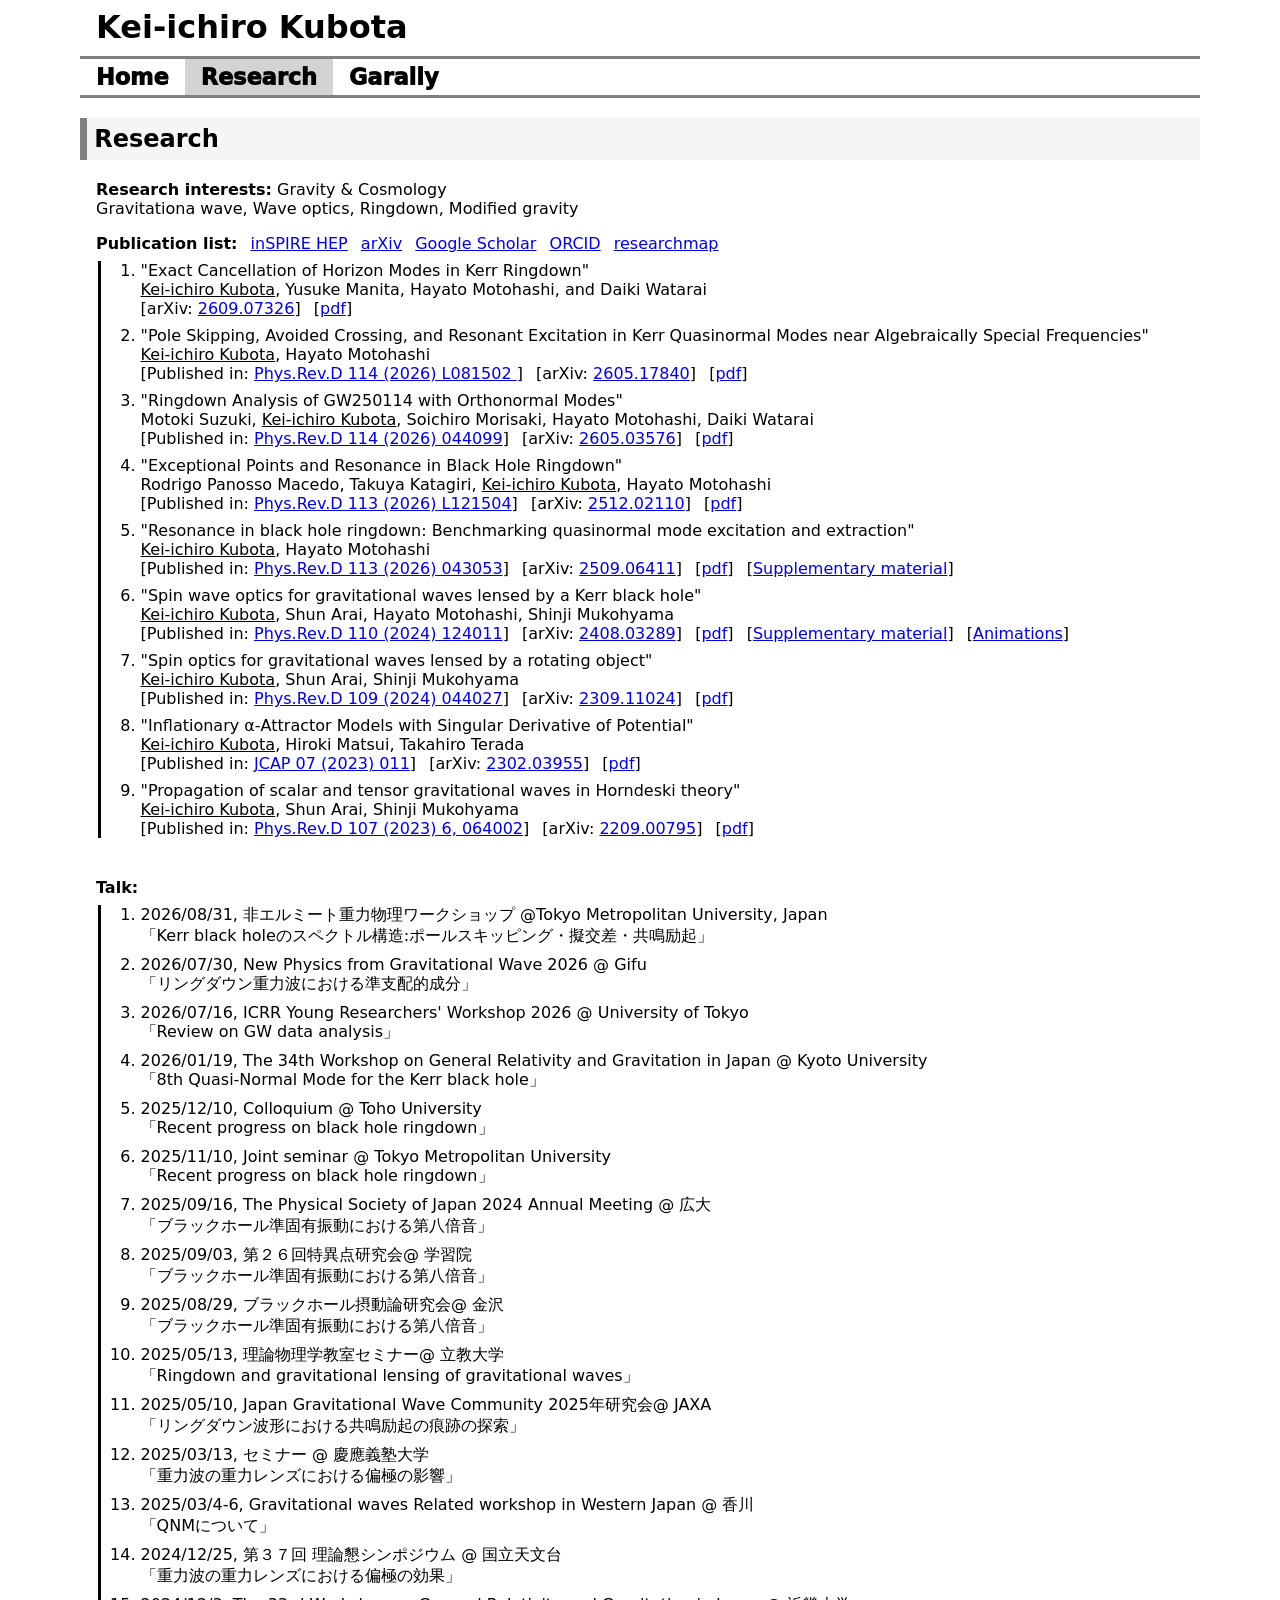
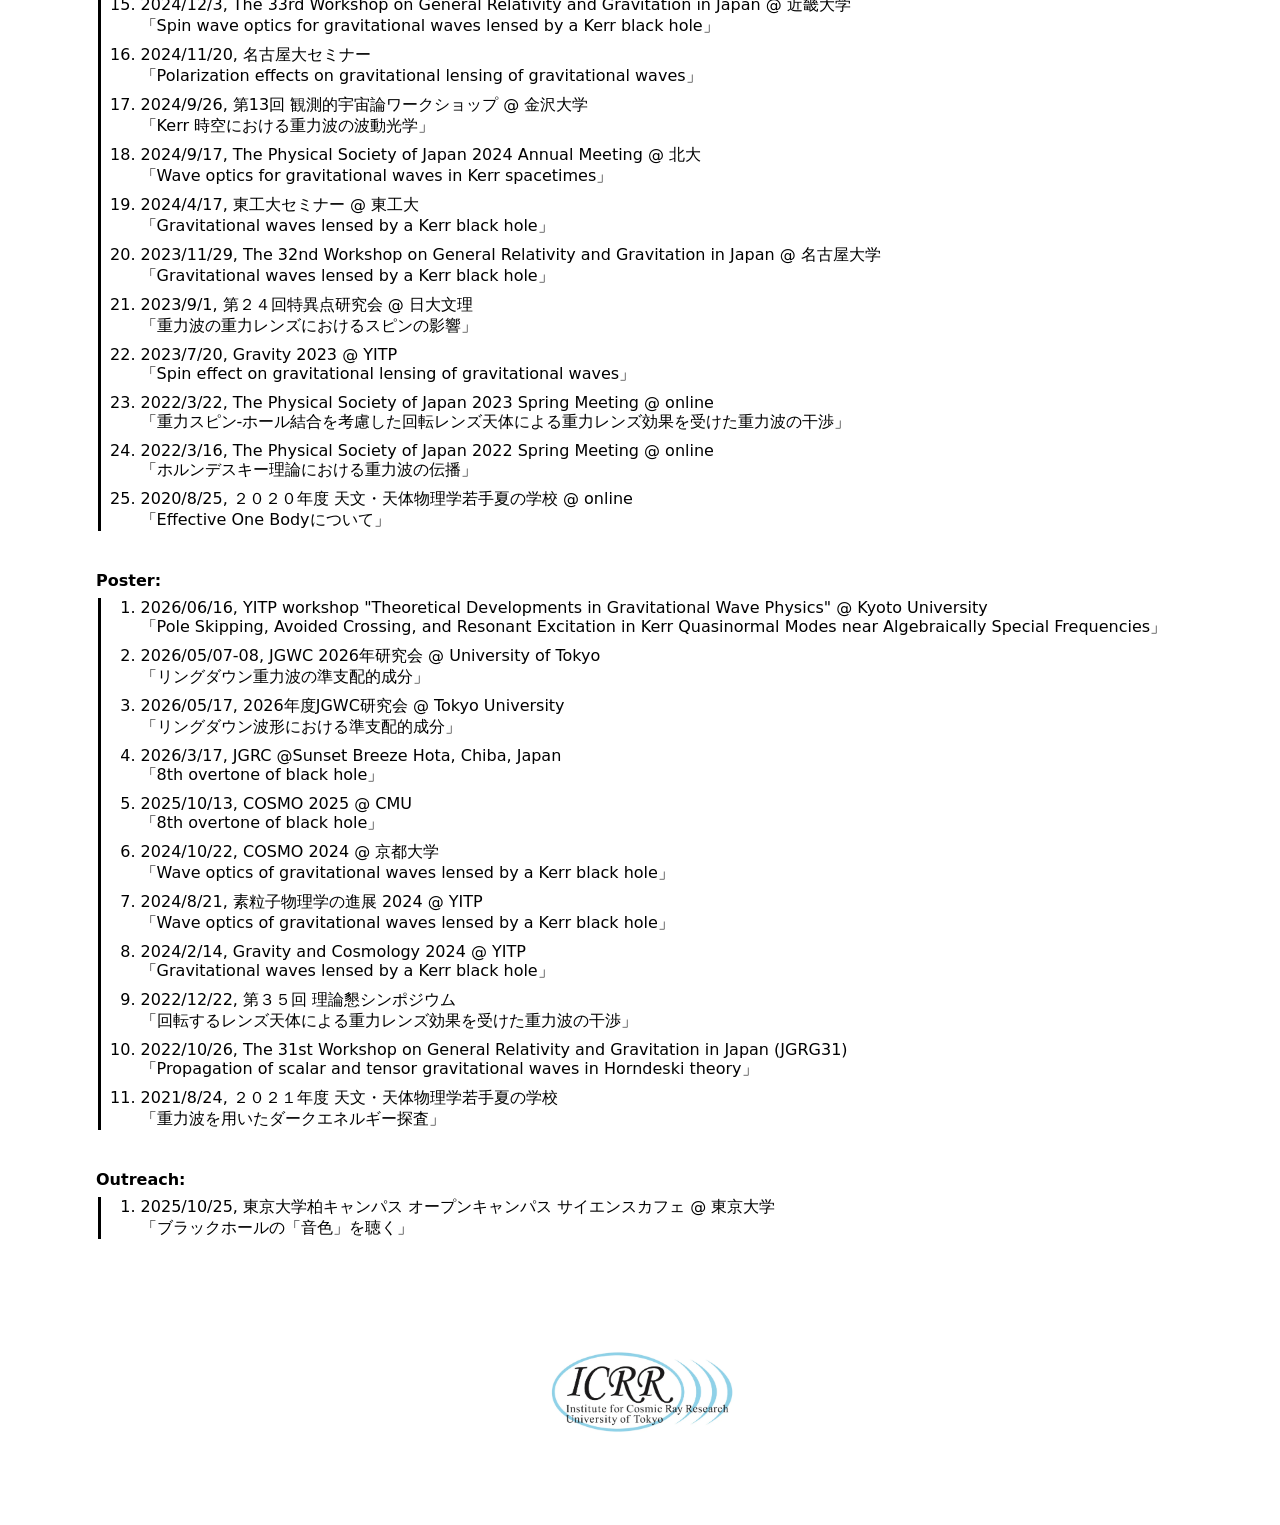
==== research.html @ c3fdcbde "261029" ====
<!DOCTYPE html>
<html lang="ja">
<head>
  <meta http-equiv="content-type" charset="UTF-8">
  <meta name="viewport" content="width=device-width, initial-scale=1.0">
  <meta name="author" content="Kei-ichiro Kubota">
  <meta name="keywords" content="窪田圭一郎,KeiichiroKubota,Kei-ichiro Kubota">
  <meta name="description" content="Kei-ichiro Kubota / 窪田 圭一郎">
  <meta name="google-site-verification" content="oYSjqBKXpqdp14LA6Gpi4Gl_wlCCT4L45YoH-5-QHSE" />
  <title>Kei-ichiro Kubota / 窪田 圭一郎</title>
  <link rel="stylesheet" type="text/css" href="style.css">
  <script type="text/javascript" src="https://d1bxh8uas1mnw7.cloudfront.net/assets/embed.js"></script>
</head>
<body>
<h1>Kei-ichiro Kubota</h1>
<ul class="topnav">
  <li><a href="index.html">Home</a></li>
  <li><a class="active" href="research.html">Research</a></li>
  <li><a href="garally.html">Garally</a></li>
  <!-- <li class="right"><a href="index_e.html">English</a></li> -->
</ul>
<h2>Research</h2>
  <p style="margin: 0em 1em; padding: 0em;"><B>Research interests:</B> Gravity & Cosmology <br>Gravitationa wave, Wave optics, Ringdown, Modified gravity</p>
  <p><B>Publication list:</B>
    &ensp;<a href="https://inspirehep.net/authors/2146356">inSPIRE HEP</a>
    &ensp;<a href="https://arxiv.org/search/gr-qc?searchtype=author&query=Kei-ichiro+Kubota">arXiv</a>
    &ensp;<a href="https://scholar.google.com/citations?user=SI8mrBYAAAAJ&hl=en&oi=sra">Google Scholar</a>
    &ensp;<a href="https://orcid.org/0000-0002-1576-4332">ORCID</a>
    &ensp;<a href="https://researchmap.jp/keiichiro.kubota">researchmap</a>
    <ol>
      <li>
        "Exact Cancellation of Horizon Modes in Kerr Ringdown"<br>
        <u>Kei-ichiro Kubota</u>, Yusuke Manita, Hayato Motohashi, and Daiki Watarai<br>
        [arXiv: <a href="https://arxiv.org/abs/2609.07326">2609.07326</a>]
        &ensp;[<a href="https://arxiv.org/pdf/2609.07326">pdf</a>]
      </li>
        <li>
        "Pole Skipping, Avoided Crossing, and Resonant Excitation in Kerr Quasinormal Modes near Algebraically Special Frequencies"<br>
        <u>Kei-ichiro Kubota</u>, Hayato Motohashi<br>
        [Published in: <a href="https://doi.org/10.1103/29n2-dsmr">Phys.Rev.D 114 (2026) L081502 </a>]
        &ensp;[arXiv: <a href="https://arxiv.org/abs/2605.17840">2605.17840</a>]
        &ensp;[<a href="https://arxiv.org/pdf/2605.17840">pdf</a>]
      </li>
      <li>
        "Ringdown Analysis of GW250114 with Orthonormal Modes"<br>
        Motoki Suzuki, <u>Kei-ichiro Kubota</u>, Soichiro Morisaki, Hayato Motohashi, Daiki Watarai<br>
        [Published in: <a href="https://doi.org/10.1103/6x5z-q9ml">Phys.Rev.D 114 (2026) 044099</a>]
        &ensp;[arXiv: <a href="https://arxiv.org/abs/2605.03576">2605.03576</a>]
        &ensp;[<a href="https://arxiv.org/pdf/2605.03576">pdf</a>]
      </li>
      <li>
        "Exceptional Points and Resonance in Black Hole Ringdown"<br>
        Rodrigo Panosso Macedo, Takuya Katagiri, <u>Kei-ichiro Kubota</u>, Hayato Motohashi<br>
        [Published in: <a href="https://doi.org/10.1103/5w5d-kr25">Phys.Rev.D 113 (2026) L121504</a>]
        &ensp;[arXiv: <a href="https://arxiv.org/abs/2512.02110">2512.02110</a>]
        &ensp;[<a href="https://arxiv.org/pdf/2512.02110">pdf</a>]
      </li>
      <li>
        "Resonance in black hole ringdown: Benchmarking quasinormal mode excitation and extraction"<br>
        <u>Kei-ichiro Kubota</u>, Hayato Motohashi<br>
        [Published in: <a href="https://doi.org/10.1103/pwyd-nv6v">Phys.Rev.D 113 (2026) 043053</a>]
        &ensp;[arXiv: <a href="https://arxiv.org/abs/2509.06411">2509.06411</a>]
        &ensp;[<a href="https://arxiv.org/pdf/2509.06411">pdf</a>]
        &ensp;[<a href="https://doi.org/10.5281/zenodo.18511200">Supplementary material</a>]
      </li>
      <li>
        "Spin wave optics for gravitational waves lensed by a Kerr black hole"<br>
        <u>Kei-ichiro Kubota</u>, Shun Arai, Hayato Motohashi, Shinji Mukohyama<br>
        [Published in: <a href="https://doi.org/10.1103/PhysRevD.110.124011">Phys.Rev.D 110 (2024) 124011</a>]
        &ensp;[arXiv: <a href="https://arxiv.org/abs/2408.03289">2408.03289</a>]
        &ensp;[<a href="https://arxiv.org/pdf/2408.03289">pdf</a>]
        &ensp;[<a href="./supplement/2408.03289/scattering.html">Supplementary material</a>]
        &ensp;[<a href="https://zenodo.org/records/13141200">Animations</a>] <br>
      </li>
      <li>
        "Spin optics for gravitational waves lensed by a rotating object"<br>
        <u>Kei-ichiro Kubota</u>, Shun Arai, Shinji Mukohyama<br>
        [Published in: <a href="https://doi.org/10.1103/PhysRevD.109.044027">Phys.Rev.D 109 (2024) 044027</a>]
        &ensp;[arXiv: <a href="https://arxiv.org/abs/2309.11024">2309.11024</a>]
        &ensp;[<a href="https://arxiv.org/pdf/2309.11024">pdf</a>]
      </li>
      <li>
        "Inflationary α-Attractor Models with Singular Derivative of Potential"<br>
        <u>Kei-ichiro Kubota</u>, Hiroki Matsui, Takahiro Terada<br>
        [Published in: <a href="https://iopscience.iop.org/article/10.1088/1475-7516/2023/07/011">JCAP 07 (2023) 011</a>]
        &ensp;[arXiv: <a href="https://arxiv.org/abs/2302.03955">2302.03955</a>]
        &ensp;[<a href="https://arxiv.org/pdf/2302.03955">pdf</a>]
      </li>
      <li>
        "Propagation of scalar and tensor gravitational waves in Horndeski theory"<br>
        <u>Kei-ichiro Kubota</u>, Shun Arai, Shinji Mukohyama<br>
        [Published in: <a href="https://link.aps.org/doi/10.1103/PhysRevD.107.064002">Phys.Rev.D 107 (2023) 6, 064002</a>]
        &ensp;[arXiv: <a href="https://arxiv.org/abs/2209.00795">2209.00795</a>]
        &ensp;[<a href="https://arxiv.org/pdf/2209.00795">pdf</a>]
      </li>
      <!-- <li>
        "J-GEM optical and near-infrared follow-up of gravitational wave events during LIGO’s and Virgo’s third observing run"<br>
        J-GEM Collaboration<br>
        [Published in: <a href="https://inspirehep.net/literature/1867898#:~:text=10.1093/ptep/ptab007">Progress of Theoretical and Experimental Physics, Volume 2021, Issue 5, May 2021, 05A104</a>]
        &ensp;[<a href="https://inspirehep.net/literature/1867898">inSPIRE</a>]
      </li> -->
    </ol>
  </p>
  <p><B>Talk:</B>
    <div class="leftliine">
      <ol>
        <li>
          2026/08/31, 非エルミート重力物理ワークショップ @Tokyo Metropolitan University, Japan<br>
          「Kerr black holeのスペクトル構造:ポールスキッピング・擬交差・共鳴励起」
        </li>
        <li>
          2026/07/30, New Physics from Gravitational Wave 2026 @ Gifu<br>
          「リングダウン重力波における準支配的成分」
        </li>
        <li>
          2026/07/16, ICRR Young Researchers' Workshop 2026 @ University of Tokyo<br>
          「Review on GW data analysis」
        </li>
        <li>
          2026/01/19, The 34th Workshop on General Relativity and Gravitation in Japan @ Kyoto University<br>
          「8th Quasi-Normal Mode for the Kerr black hole」
        </li>
        <li>
          2025/12/10, Colloquium @ Toho University<br>
          「Recent progress on black hole ringdown」
        </li>
        <li>
          2025/11/10, Joint seminar @ Tokyo Metropolitan University<br>
          「Recent progress on black hole ringdown」
        </li>
        <li>
          2025/09/16, The Physical Society of Japan 2024 Annual Meeting @ 広大<br>
          「ブラックホール準固有振動における第八倍音」
        </li>
        <li>
          2025/09/03, 第２６回特異点研究会@ 学習院<br>
          「ブラックホール準固有振動における第八倍音」
        </li>
        <li>
          2025/08/29, ブラックホール摂動論研究会@ 金沢<br>
          「ブラックホール準固有振動における第八倍音」
        </li>
        <li>
          2025/05/13, 理論物理学教室セミナー@ 立教大学<br>
          「Ringdown and gravitational lensing of gravitational waves」
        </li>
        <li>
          2025/05/10, Japan Gravitational Wave Community 2025年研究会@ JAXA<br>
          「リングダウン波形における共鳴励起の痕跡の探索」
        </li>
        <li>
          2025/03/13, セミナー @ 慶應義塾大学<br>
          「重力波の重力レンズにおける偏極の影響」
        </li>
        <li>
          2025/03/4-6, Gravitational waves Related workshop in Western Japan @ 香川<br>
          「QNMについて」
        </li>
        <li>
          2024/12/25,  第３７回 理論懇シンポジウム @ 国立天文台<br>
          「重力波の重力レンズにおける偏極の効果」
        </li>
        <li>
          2024/12/3, The 33rd Workshop on General Relativity and Gravitation in Japan @ 近畿大学<br>
          「Spin wave optics for gravitational waves lensed by a Kerr black hole」
        </li>
        <li>
          2024/11/20, 名古屋大セミナー <br>
          「Polarization effects on gravitational lensing of gravitational waves」
        </li>
        <li>
          2024/9/26, 第13回 観測的宇宙論ワークショップ @ 金沢大学<br>
          「Kerr 時空における重力波の波動光学」
        </li>
        <li>
          2024/9/17, The Physical Society of Japan 2024 Annual Meeting @ 北大<br>
          「Wave optics for gravitational waves in Kerr spacetimes」
        </li>
        <li>
          2024/4/17, 東工大セミナー @ 東工大<br>
          「Gravitational waves lensed by a Kerr black hole」
        </li>
        <li>
          2023/11/29, The 32nd Workshop on General Relativity and Gravitation in Japan @ 名古屋大学<br>
          「Gravitational waves lensed by a Kerr black hole」
        </li>
        <li>
          2023/9/1, 第２４回特異点研究会 @ 日大文理<br>
          「重力波の重力レンズにおけるスピンの影響」
        </li>
        <li>
          2023/7/20, Gravity 2023 @ YITP<br>
          「Spin effect on gravitational lensing of gravitational waves」
        </li>
        <li>
          2022/3/22, The Physical Society of Japan 2023 Spring Meeting @ online<br>
          「重力スピン-ホール結合を考慮した回転レンズ天体による重力レンズ効果を受けた重力波の干渉」
        </li>
        <li>
          2022/3/16, The Physical Society of Japan 2022 Spring Meeting @ online<br>
          「ホルンデスキー理論における重力波の伝播」
        </li>
        <li>
          2020/8/25, ２０２０年度 天文・天体物理学若手夏の学校 @ online<br>
          「Effective One Bodyについて」
        </li>
      </ol>
    </div>
  </p>
  <p><B>Poster:</B>
    <div class="leftliine">
      <ol>
        <li>
          2026/06/16, YITP workshop "Theoretical Developments in Gravitational Wave Physics" @ Kyoto University<br>
          「Pole Skipping, Avoided Crossing, and Resonant Excitation in Kerr Quasinormal Modes near Algebraically Special Frequencies」
        </li>
        <li>
          2026/05/07-08, JGWC 2026年研究会 @ University of Tokyo<br>
          「リングダウン重力波の準支配的成分」
        </li>
        <li>
          2026/05/17, 2026年度JGWC研究会 @ Tokyo University<br>
          「リングダウン波形における準支配的成分」
        </li>   
        <li>
          2026/3/17, JGRC @Sunset Breeze Hota, Chiba, Japan<br>
          「8th overtone of black hole」
        </li>   
        <li>
          2025/10/13, COSMO 2025 @ CMU<br>
          「8th overtone of black hole」
        </li>
        <li>
          2024/10/22, COSMO 2024 @ 京都大学<br>
          「Wave optics of gravitational waves lensed by a Kerr black hole」
        </li>
        <li>
          2024/8/21, 素粒子物理学の進展 2024 @ YITP<br>
          「Wave optics of gravitational waves lensed by a Kerr black hole」
        </li>
        <li>
          2024/2/14, Gravity and Cosmology 2024 @ YITP<br>
          「Gravitational waves lensed by a Kerr black hole」
        </li>
        <li>
          2022/12/22, 第３５回 理論懇シンポジウム<br>
          「回転するレンズ天体による重力レンズ効果を受けた重力波の干渉」
        </li>
        <li>
          2022/10/26, The 31st Workshop on General Relativity and Gravitation in Japan (JGRG31)<br>
          「Propagation of scalar and tensor gravitational waves in Horndeski theory」
        </li>
        <li>
          2021/8/24, ２０２１年度 天文・天体物理学若手夏の学校<br>
         「重力波を用いたダークエネルギー探査」
        </li>
      </ol>
    </div>
  </p>
  <p><B>Outreach:</B>
    <div class="leftliine">
      <ol>
        <li>
          2025/10/25, 東京大学柏キャンパス オープンキャンパス サイエンスカフェ @ 東京大学<br>
          「ブラックホールの「音色」を聴く」
        </li>
      </ol>
    </div>
  </p>
  <footer>
    <a href="https://www.icrr.u-tokyo.ac.jp/"><img src="./figure/logo_icrr.webp" width="200em"></a>
  </footer>
</body>
</html>
---- style.css ----
body{
  color: black;
  background-color: white;
  max-width: 70em;
  height: 100em;
  margin: 10;
  padding: 10;
  font-family: system-ui;
  margin-left:auto;
  margin-right:auto;
}
.title{
  overflow: hidden;
  margin: 0;
  padding: 0.5em;
  color: white;
  background-repeat: no-repeat;
  background-size: cover;
}
h1{
  margin: 0;
  padding: 0 0.5em
}
h2{
  /* padding: 0.5em;
  color: white;
  background-color: black;
  border-left: solid 0.5em grey; */
  padding: 0.3em;
  border-left: solid 0.3em grey;
  background: whitesmoke;
}
h3{
  margin: 0em 1em;
  padding: 0em;
}
ul{
  padding:0em 1em;
  list-style-type: none;
}
p{
  margin: 0em 1em;
  padding: 1em 0em 0em;
  /* border: solid 3px black; */
}
li{
  margin-bottom: 0.5em;
}
ol{
  margin: 0.5em 1.1em;
	border-left: solid 3px black;
  /* border: solid 3px #666666; */
}
footer {
  text-align: center;
  padding: 5em;
}
td {
  padding: 0.5em 0em 0em;
}
table {
  padding: 0em 1em 0em;
}

/* ul.schedule li{
  padding: 1em 1em 0em;
} 
ul.schedule div{
  padding: 0;
  margin: -1em 0 0 7em;
} */

/* nav */
ul.topnav {
  overflow: hidden;
  margin: 10px 0px;
  padding: 0;
  list-style-type: none;
  background-color: white;
  border-top:3px solid grey; 
  border-bottom:3px solid grey;
}
ul.topnav li {
  float: left;
  margin-bottom: 0em;
}
ul.topnav li div {
  display: block;
  padding-top: 5px;
  padding-bottom: 5px;
  padding-left: 16px;
  padding-right: 16px;
  /* padding: 5px 16px; */
  text-align: center;
  text-decoration: none;
  color: white;
  background-color: black;
}
ul.topnav li a {
  display: block;
  padding-top: 5px;
  padding-bottom: 5px;
  padding-left: 16px;
  padding-right: 16px;
  /* padding: 5px 16px; */
  text-align: center;
  text-decoration: none;
  color: black;
  font-size: 140%;
  font-weight: 1000;
}
ul.topnav li a:hover:not(.active) {
  background-color: gainsboro;
  /* border-bottom:3px solid grey; */
}
ul.topnav li a.active {
  background-color: lightgray;
  /* border-bottom:3px solid red; */
  /* border-top:3px solid grey; */
  /* border-bottom:3px solid grey; */
}
ul.topnav li.right {
  float: right;
}
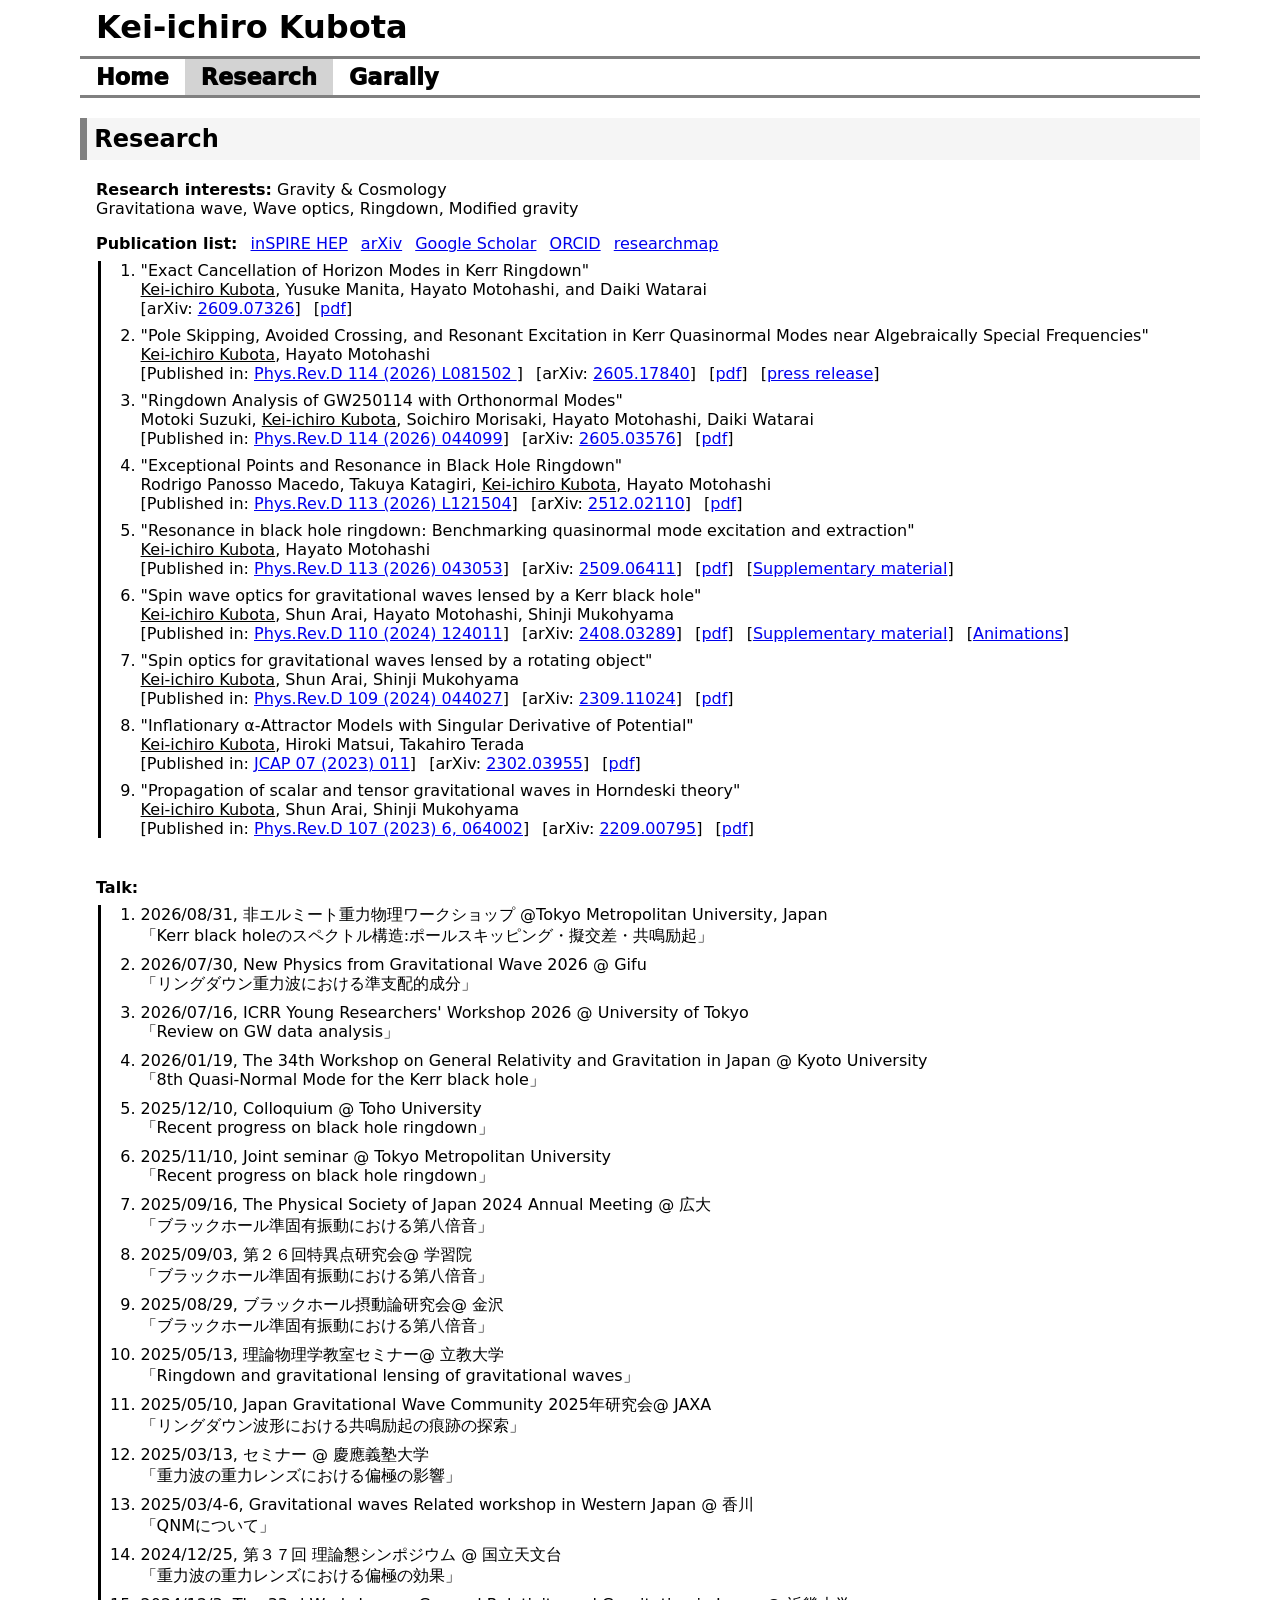
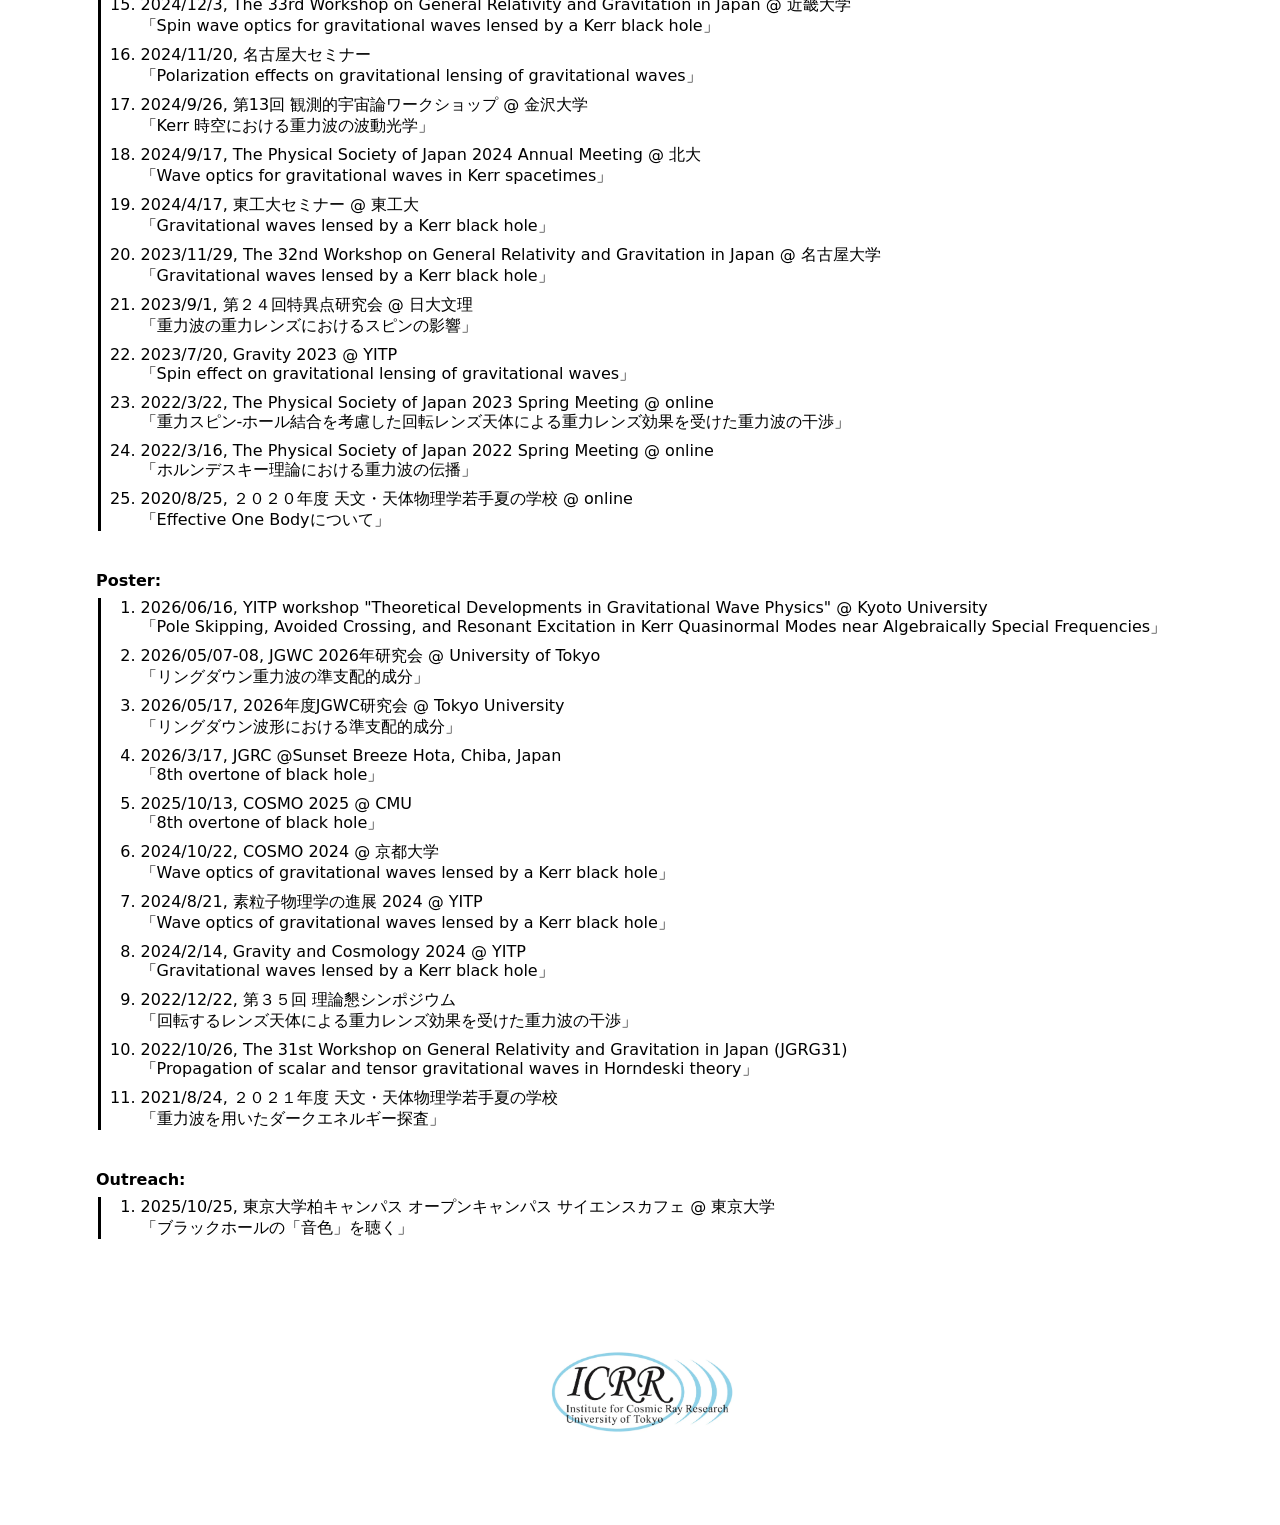
==== commit cc567d9a: "20261029" ====
--- a/research.html
+++ b/research.html
@@ -40,6 +40,7 @@
         [Published in: <a href="https://doi.org/10.1103/29n2-dsmr">Phys.Rev.D 114 (2026) L081502 </a>]
         &ensp;[arXiv: <a href="https://arxiv.org/abs/2605.17840">2605.17840</a>]
         &ensp;[<a href="https://arxiv.org/pdf/2605.17840">pdf</a>]
+        &ensp;[<a href="https://www.icrr.u-tokyo.ac.jp/news/18607/">press release</a>]
       </li>
       <li>
         "Ringdown Analysis of GW250114 with Orthonormal Modes"<br>
